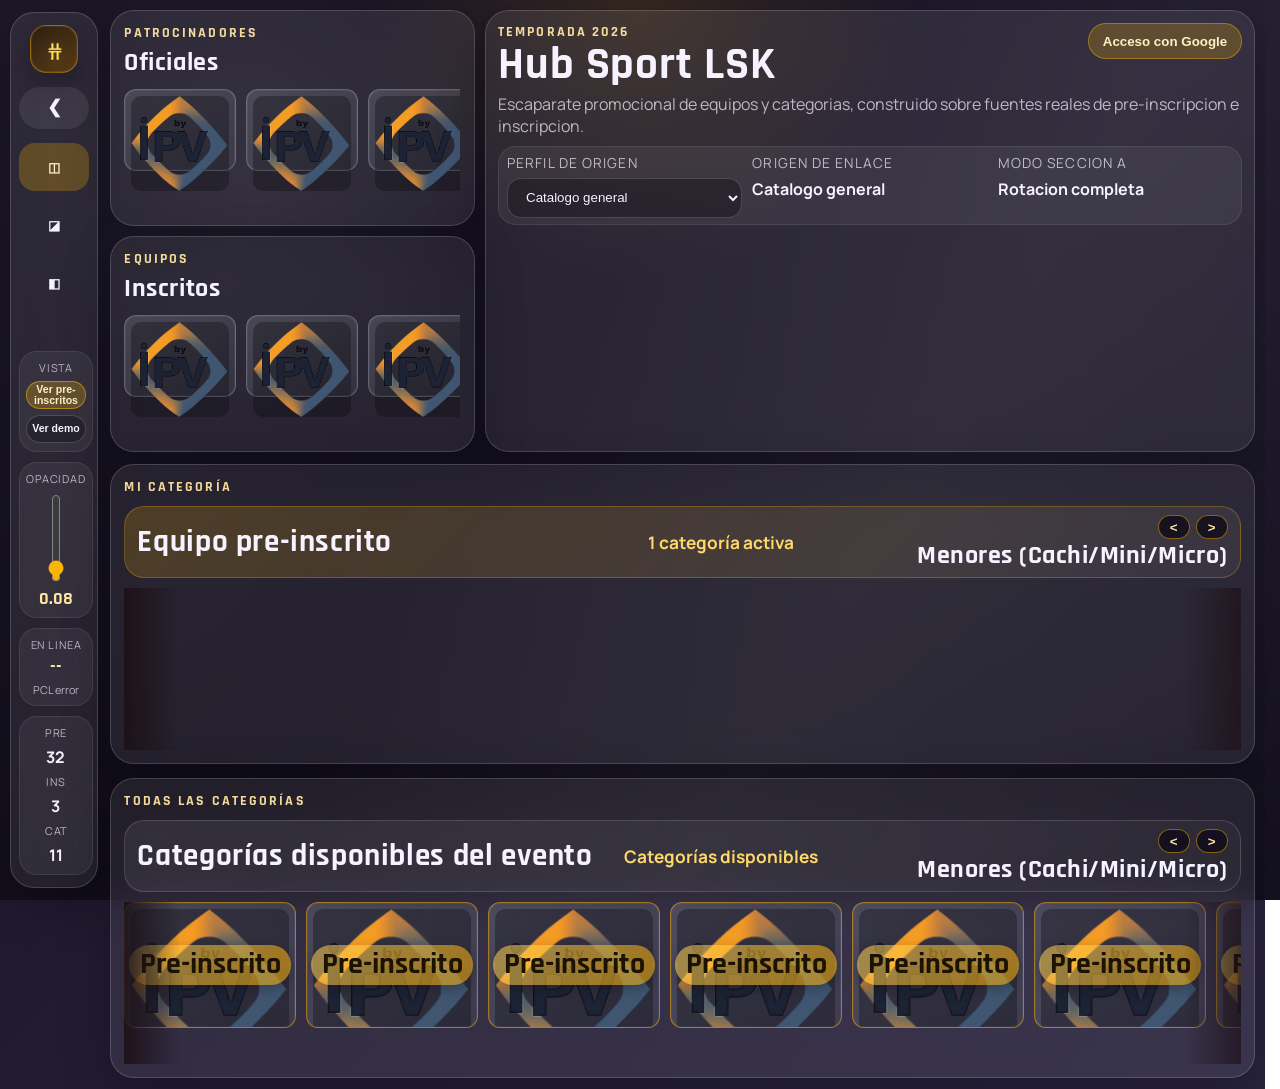
==== hub-sport-lsk/index.html @ eadfa5c9 "hsk v0.9.1: base visual estable" ====
<!DOCTYPE html>
<html lang="es">
<head>
  <meta charset="UTF-8">
  <meta name="viewport" content="width=device-width, initial-scale=1.0">
  <title>Hub Sport LSK Ultra Light</title>
  <link rel="preconnect" href="https://fonts.googleapis.com">
  <link rel="preconnect" href="https://fonts.gstatic.com" crossorigin>
  <link href="https://fonts.googleapis.com/css2?family=Manrope:wght@400;500;600;700;800&family=Rajdhani:wght@500;600;700&display=swap" rel="stylesheet">
  <link rel="stylesheet" href="styles.css">
</head>
<body class="app-loading">
  <div id="loadingOverlay" class="loading-overlay" aria-live="polite" aria-label="Cargando escaparate">
    <div class="loading-overlay-inner">
      <strong id="loadingLabel" class="loading-label">... by iPV</strong>
      <div class="loading-progress-shell" aria-hidden="true">
        <div class="loading-progress-line loading-progress-line-top"></div>
        <div class="loading-progress">
          <div class="loading-progress-card">
            <div id="loadingProgressTrack" class="loading-progress-track">
              <span class="loading-progress-slot"></span>
              <span class="loading-progress-slot"></span>
              <span class="loading-progress-slot"></span>
              <span class="loading-progress-slot"></span>
              <span class="loading-progress-slot"></span>
            </div>
          </div>
          <strong id="loadingPercent" class="loading-percent">0%</strong>
        </div>
        <div class="loading-progress-line loading-progress-line-bottom"></div>
      </div>
    </div>
  </div>
  <div class="app-background"></div>
  <div class="app-shell">
    <aside id="sidebar" class="sidebar card-glass">
        <div class="sidebar-brand">
          <div id="brandMark" class="brand-mark">
            <img src="../assets/project-h-mark-h-v2.png" alt="Project H">
          </div>
          <div id="brandMarkTooltip" class="sidebar-brand-tooltip hidden">Hub Sport LSK - Proyecto H - by iPV</div>
          <div class="sidebar-brand-copy">
            <p class="eyebrow">Hub Sport LSK</p>
            <strong>Panel promocional</strong>
          </div>
        </div>
      <button type="button" id="sidebarToggle" class="sidebar-toggle" aria-expanded="true">
        <span class="sidebar-toggle-icon" aria-hidden="true">❮</span>
      </button>
      <nav class="sidebar-nav" aria-label="Navegacion principal">
        <button type="button" class="nav-item is-active"><span class="nav-icon">◫</span><span class="nav-label">Escaparate</span></button>
        <button type="button" class="nav-item"><span class="nav-icon">◪</span><span class="nav-label">Categorias</span></button>
        <button type="button" class="nav-item"><span class="nav-icon">◧</span><span class="nav-label">Opacidad</span></button>
      </nav>
      <div class="sidebar-extra">
        <section class="sidebar-mini card-soft" aria-label="Modo de visualizacion">
          <span class="sidebar-mini-label">Vista</span>
          <div class="mode-switch" role="group" aria-label="Alternar vista de datos">
            <button type="button" id="viewModePreBtn" class="mode-btn is-active">Ver pre-inscritos</button>
            <button type="button" id="viewModeDemoBtn" class="mode-btn">Ver demo</button>
          </div>
        </section>
        <section class="sidebar-mini sidebar-opacity card-soft" aria-label="Opacidad visual">
          <span class="sidebar-mini-label">Opacidad</span>
          <input type="range" id="glassOpacityRange" min="0.00" max="1.00" step="0.01" value="0.08">
          <strong id="glassOpacityValue" class="sidebar-mini-value">0.08</strong>
        </section>
        <section class="sidebar-mini card-soft" aria-label="En linea">
          <span class="sidebar-mini-label">En linea</span>
          <strong id="onlineCount" class="sidebar-mini-value">--</strong>
          <span id="onlineStatus" class="sidebar-mini-note">PCL</span>
        </section>
        <section class="sidebar-mini card-soft" aria-label="Resumen rapido">
          <span class="sidebar-mini-label">Pre</span>
          <strong id="preCount">0</strong>
          <span class="sidebar-mini-label">Ins</span>
          <strong id="inscribedCount">0</strong>
          <span class="sidebar-mini-label">Cat</span>
          <strong id="categoryCount">0</strong>
        </section>
      </div>
    </aside>

    <div class="page-shell">
      <section class="top-showcase">
      <article class="hero-panel hero-side card-glass">
        <div class="panel-head">
          <div>
            <p class="eyebrow">Patrocinadores</p>
            <h2>Oficiales</h2>
          </div>
        </div>
        <div id="sponsorsCarousel" class="sponsors-carousel"></div>
      </article>

      <article class="hero-panel hero-main card-glass">
        <div class="panel-head">
          <div>
            <p class="eyebrow">Temporada 2026</p>
            <h1>Hub Sport LSK</h1>
          </div>
          <div class="hero-login-slot">
            <button type="button" id="heroLoginBtn" class="hero-badge hero-login-btn">Acceso con Google</button>
            <div id="heroLoginTooltip" class="hero-login-tooltip hidden">
              <span id="heroLoginTooltipText"></span>
              <button type="button" id="heroLoginTooltipLogout" class="hero-login-tooltip-logout" aria-label="Cerrar sesión">Salir</button>
            </div>
            <div id="loginDropdown" class="login-dropdown hidden">
              <p id="authStatus" class="muted">Inicia sesión con Google para personalizar la categoría origen del enlace.</p>
              <div id="googleLoginButton" class="google-login-placeholder">
                <span class="google-mark">G</span>
                <span>Continuar con Google</span>
              </div>
              <div id="userSession" class="user-session hidden">
                <strong id="userName">Usuario</strong>
                <span id="userEmail" class="muted"></span>
                <button type="button" id="logoutBtn" class="btn-ghost btn-small">Cerrar sesión</button>
              </div>
            </div>
          </div>
        </div>
        <p class="hero-subtitle">
          Escaparate promocional de equipos y categorias, construido sobre fuentes reales de pre-inscripcion e inscripcion.
        </p>
        <div class="source-bar card-soft">
          <div>
            <span class="field-label">Perfil de origen</span>
            <select id="sourceEmailSelect"></select>
          </div>
          <div>
            <span class="field-label">Origen de enlace</span>
            <strong id="sourceEmailValue">Sin perfil</strong>
          </div>
          <div>
            <span class="field-label">Modo seccion A</span>
            <strong id="sourceModeValue">Catalogo general</strong>
          </div>
        </div>
      </article>

      <article class="hero-panel hero-side card-glass">
        <div class="panel-head">
          <div>
            <p class="eyebrow">Equipos</p>
            <h2>Inscritos</h2>
          </div>
        </div>
        <div id="inscribedLogosRail" class="team-logos-carousel"></div>
      </article>

    </section>

    <main class="content-stack">
      <section class="panel card-glass">
        <div class="panel-head">
          <div>
            <p id="sectionAEyebrow" class="eyebrow">Mis categorías</p>
          </div>
          <span id="sectionAStatus" class="status-pill hidden">Catalogo general</span>
        </div>
        <p id="sectionADescription" class="section-copy"></p>
        <div class="section-category-strip">
          <h3 id="sectionATitle" class="section-category-title">Equipo(s) Pre-inscrito(s)/Inscrito(s)</h3>
          <span id="activeCategoryMeta" class="section-category-meta">Sin datos de origen</span>
          <div class="section-category-side">
            <div id="sectionANav" class="section-nav" aria-label="Navegación de categorías sección A">
              <button type="button" id="sectionAPrevBtn" class="section-nav-btn" aria-label="Categoría anterior sección A">&lt;</button>
              <button type="button" id="sectionANextBtn" class="section-nav-btn" aria-label="Categoría siguiente sección A">&gt;</button>
            </div>
            <h3 id="activeCategoryName" class="section-category-name">Sin categoria</h3>
          </div>
        </div>
        <div id="sectionADeck" class="logo-carousel"></div>
      </section>

      <section class="panel card-glass">
        <div class="panel-head">
          <div>
            <p class="eyebrow">Todas las categorías</p>
          </div>
          <span id="sectionBStatus" class="status-pill status-pill-soft hidden">Todas las demas categorias</span>
        </div>
        <p class="section-copy"></p>
        <div class="section-category-strip section-category-strip-soft">
          <h3 id="sectionBTitle" class="section-category-title">Categorías disponibles del evento</h3>
          <span id="sectionBCategoryMeta" class="section-category-meta">Categorías disponibles</span>
          <div class="section-category-side">
            <div id="sectionBNav" class="section-nav" aria-label="Navegación de categorías sección B">
              <button type="button" id="sectionBPrevBtn" class="section-nav-btn" aria-label="Categoría anterior sección B">&lt;</button>
              <button type="button" id="sectionBNextBtn" class="section-nav-btn" aria-label="Categoría siguiente sección B">&gt;</button>
            </div>
            <h3 id="sectionBCategoryName" class="section-category-name">Catálogo completo</h3>
          </div>
        </div>
        <div id="sectionBDeck" class="logo-carousel"></div>
      </section>
    </main>
    </div>
  </div>

  <script src="config.js"></script>
  <script src="https://accounts.google.com/gsi/client" async defer></script>
  <script src="app.js"></script>
</body>
</html>
---- hub-sport-lsk/styles.css ----
:root {
  --bg-top: #1a1426;
  --bg-bottom: #2a243f;
  --glass-opacity: 0.08;
  --panel: rgba(255, 255, 255, var(--glass-opacity));
  --text: #f7f2ff;
  --muted: rgba(243, 235, 255, 0.72);
  --accent: #fbb400;
  --accent-soft: rgba(251, 180, 0, 0.22);
  --gold: #ffd96a;
  --shadow: 0 18px 48px rgba(4, 4, 10, 0.28);
  --hero-panel-min-height: clamp(180px, 21vh, 238px);
  --rail-logo-width: clamp(112px, 8.4vw, 144px);
  --rail-logo-height: clamp(82px, 6.1vw, 104px);
  --showcase-logo-padding: 6px;
  --showcase-logo-radius: 12px;
  --showcase-logo-inner-radius: 10px;
  --section-card-width: clamp(172px, 13vw, 248px);
  --section-card-height: clamp(126px, 9.6vw, 184px);
  --section-carousel-min-height: clamp(150px, 18vh, 210px);
}

* { box-sizing: border-box; }
html, body { min-height: 100%; margin: 0; }
html {
  overflow-y: scroll;
  scrollbar-gutter: stable;
}
body {
  font-family: "Manrope", sans-serif;
  color: var(--text);
  background: linear-gradient(135deg, var(--bg-top), var(--bg-bottom));
  overflow-x: hidden;
}
img { display: block; max-width: 100%; }

body.app-loading {
  overflow: hidden;
}

body.app-loading .app-shell {
  opacity: 0;
  pointer-events: none;
}

.loading-overlay {
  position: fixed;
  inset: 0;
  z-index: 30;
  display: grid;
  place-items: center;
  pointer-events: none;
  opacity: 0;
  transition: opacity 0.18s ease;
}

body.app-loading .loading-overlay {
  opacity: 1;
}

.loading-overlay-inner {
  display: grid;
  gap: 18px;
  justify-items: center;
  min-width: min(480px, calc(100vw - 48px));
  padding: 28px 24px;
}

.loading-label {
  font-family: "Rajdhani", sans-serif;
  font-size: 1.6rem;
  font-weight: 700;
  letter-spacing: 0.08em;
  color: #fff1c2;
}

.loading-progress-shell {
  width: min(420px, 100%);
  display: grid;
  gap: 8px;
  justify-items: center;
}

.loading-progress-line {
  width: 100%;
  height: 1px;
  border-radius: 999px;
  background: linear-gradient(90deg, rgba(255, 217, 106, 0.16), rgba(255, 217, 106, 0.48), rgba(255, 217, 106, 0.16));
  box-shadow: 0 0 12px rgba(251, 180, 0, 0.1);
}

.loading-progress {
  display: inline-grid;
  grid-template-columns: auto auto;
  align-items: center;
  gap: 18px;
  padding: 0;
  width: max-content;
  max-width: 100%;
  justify-content: center;
  margin: 0 auto;
}

.loading-progress-card {
  display: grid;
  align-items: center;
  width: max-content;
  max-width: 100%;
  min-height: 58px;
  padding: 12px 18px;
  border-radius: 20px;
  border: 1px solid rgba(255, 255, 255, 0.14);
  background:
    linear-gradient(145deg, rgba(255, 255, 255, 0.06), rgba(255, 255, 255, 0.03)),
    rgba(12, 10, 20, 0.34);
  box-shadow:
    inset 0 0 0 1px rgba(255, 255, 255, 0.04),
    0 12px 32px rgba(5, 4, 12, 0.18);
}

.loading-progress-track {
  display: flex;
  align-items: center;
  gap: 16px;
  min-height: 28px;
  width: max-content;
}

.loading-progress-slot {
  width: 1.15em;
  text-align: center;
  font-family: "Rajdhani", sans-serif;
  font-size: 1.55rem;
  font-weight: 700;
  line-height: 1;
  color: rgba(255, 241, 194, 0.14);
}

.loading-progress-slot.is-filled {
  color: #ffd96a;
  text-shadow: 0 0 18px rgba(251, 180, 0, 0.24);
}

.loading-percent {
  min-width: 58px;
  text-align: right;
  font-family: "Rajdhani", sans-serif;
  font-size: 1.3rem;
  font-weight: 700;
  color: #fff1c2;
  justify-self: end;
}

.app-background {
  position: fixed;
  inset: 0;
  z-index: -2;
  background:
    linear-gradient(180deg, rgba(13, 10, 20, 0.3), rgba(13, 10, 20, 0.78)),
    radial-gradient(circle at top center, rgba(251, 180, 0, 0.18), transparent 25%),
    radial-gradient(circle at 20% 20%, rgba(255, 255, 255, 0.08), transparent 18%),
    linear-gradient(135deg, var(--bg-top), var(--bg-bottom));
}

body::before {
  content: "";
  position: fixed;
  inset: 0;
  pointer-events: none;
  background: linear-gradient(120deg, rgba(255, 255, 255, 0.03), transparent 40%, rgba(255, 255, 255, 0.04) 66%, transparent 100%);
}

.app-shell {
  display: grid;
  grid-template-columns: 88px minmax(0, 1fr);
  min-height: 100vh;
  gap: 12px;
  padding: 10px;
}

.page-shell { display: grid; gap: 12px; min-width: 0; }

.sidebar {
  position: sticky;
  top: 12px;
  height: calc(100vh - 24px);
  padding: 12px 8px;
  display: flex;
  flex-direction: column;
  gap: 14px;
  align-items: center;
}

.sidebar-extra {
  margin-top: auto;
  width: 100%;
  display: grid;
  gap: 10px;
}

.sidebar-mini {
  padding: 8px 6px;
  display: grid;
  gap: 6px;
  justify-items: center;
  text-align: center;
}

.sidebar-mini input[type="range"] {
  width: 100%;
  accent-color: #fbb400;
}

.sidebar-opacity {
  min-height: 156px;
  align-content: space-between;
}

.sidebar-opacity input[type="range"] {
  width: 18px;
  height: 88px;
  writing-mode: bt-lr;
  -webkit-appearance: slider-vertical;
}

.sidebar-mini-label {
  font-size: 0.68rem;
  letter-spacing: 0.08em;
  text-transform: uppercase;
  color: var(--muted);
}

.sidebar-mini-value {
  font-family: "Rajdhani", sans-serif;
  font-size: 1.15rem;
  color: #ffe6a3;
  line-height: 1;
}

.sidebar-mini-note {
  font-size: 0.68rem;
  color: var(--muted);
}

.mode-switch {
  width: 100%;
  display: grid;
  gap: 6px;
}

.mode-btn {
  width: 100%;
  border: 1px solid rgba(255, 255, 255, 0.18);
  border-radius: 999px;
  min-height: 28px;
  background: rgba(14, 14, 22, 0.35);
  color: var(--text);
  font-size: 0.66rem;
  font-weight: 700;
  cursor: pointer;
  line-height: 1.05;
  padding: 0 4px;
}

.mode-btn.is-active {
  background: rgba(251, 180, 0, 0.24);
  border-color: rgba(251, 180, 0, 0.55);
  color: #fff1c2;
}

.sidebar-brand {
    display: grid;
    gap: 10px;
    justify-items: center;
    width: 100%;
    position: relative;
  }

.brand-mark {
    width: 48px;
    height: 48px;
    padding: 4px;
    border-radius: 16px;
    display: grid;
    place-items: center;
    background: linear-gradient(145deg, rgba(45, 31, 17, 0.96), rgba(94, 61, 20, 0.92));
    border: 1px solid rgba(251, 180, 0, 0.42);
    box-shadow:
      inset 0 0 0 1px rgba(255, 236, 182, 0.08),
      0 10px 22px rgba(9, 6, 2, 0.26);
    color: #172038;
    font-family: "Rajdhani", sans-serif;
    font-size: 1.35rem;
    font-weight: 700;
  }

.brand-mark img {
  width: 82%;
  height: 82%;
  object-fit: contain;
  border-radius: 12px;
  filter: drop-shadow(0 2px 8px rgba(255, 194, 77, 0.18));
  display: block;
  object-position: center;
  transform: translate(1px, -1px);
}

.sidebar-brand-tooltip {
  position: absolute;
  top: calc(100% + 6px);
  left: 50%;
  transform: translateX(-50%);
  min-height: 30px;
  padding: 4px 10px;
  border-radius: 999px;
  background: rgba(17, 24, 54, 0.94);
  border: 1px solid rgba(255, 255, 255, 0.12);
  color: #f3d98a;
  white-space: nowrap;
  display: inline-flex;
  align-items: center;
  justify-content: center;
  gap: 8px;
  font-size: 0.78rem;
  font-weight: 700;
  box-shadow: 0 12px 32px rgba(7, 7, 13, 0.3);
  z-index: 12;
}

.sidebar-brand-tooltip.hidden {
  display: inline-flex !important;
  opacity: 0;
  transform: translateX(-50%) translateY(-4px);
  pointer-events: none;
}

.sidebar-brand-copy {
  display: none;
}

.sidebar-toggle,
.nav-item {
  border: 0;
  cursor: pointer;
}

.sidebar-toggle {
  min-height: 42px;
  width: 100%;
  border-radius: 999px;
  background: rgba(255, 255, 255, 0.08);
  color: var(--text);
  display: grid;
  place-items: center;
}

.sidebar-toggle-icon {
  font-size: 1.1rem;
  line-height: 1;
  font-weight: 700;
}

.sidebar-nav {
  display: grid;
  gap: 10px;
  width: 100%;
}

.nav-item {
  display: flex;
  align-items: center;
  justify-content: center;
  width: 100%;
  min-height: 48px;
  padding: 0;
  border-radius: 16px;
  background: transparent;
  color: var(--text);
  font-weight: 700;
}

.nav-icon {
  width: 20px;
  text-align: center;
  flex: 0 0 auto;
}

.nav-label {
  display: none;
}

.nav-item.is-active {
  background: rgba(251, 180, 0, 0.25);
  color: #fff5d3;
}

.card-glass {
  background: var(--panel);
  backdrop-filter: blur(16px);
  -webkit-backdrop-filter: blur(16px);
  border: 1px solid rgba(255, 255, 255, 0.16);
  box-shadow: var(--shadow);
  border-radius: 24px;
}

.card-soft {
  background: rgba(255, 255, 255, 0.06);
  border: 1px solid rgba(255, 255, 255, 0.08);
  border-radius: 18px;
}

.top-showcase {
  display: grid;
  grid-template-columns: minmax(180px, 0.82fr) minmax(360px, 1.86fr) minmax(170px, 0.76fr);
  grid-template-areas:
    "sponsors hero teams";
  gap: 10px;
  align-items: stretch;
  min-width: 0;
}

.top-showcase > * {
  min-width: 0;
}

.hero-side, .panel { padding: clamp(12px, 1.05vw, 16px); }
.hero-main { padding: clamp(10px, 0.95vw, 12px) clamp(10px, 1vw, 12px); }
.summary-quick { padding: 8px; }
.hero-panel,
.panel {
  contain: layout paint;
  min-width: 0;
  overflow: hidden;
}
.hero-side:first-child { grid-area: sponsors; }
.hero-main { grid-area: hero; }
.top-showcase > .hero-side:last-of-type { grid-area: teams; }
.top-showcase > .hero-panel { height: 100%; }

.panel-head {
  display: flex;
  justify-content: space-between;
  align-items: flex-start;
  gap: 16px;
}

.eyebrow {
  margin: 0 0 4px;
  font-family: "Rajdhani", sans-serif;
  font-size: 0.88rem;
  font-weight: 700;
  letter-spacing: 0.15em;
  text-transform: uppercase;
  color: rgba(255, 228, 163, 0.94);
}

h1, h2, h3, p { margin: 0; }
h1, h2, h3 { font-family: "Rajdhani", sans-serif; letter-spacing: 0.02em; }
h1 { font-size: clamp(1.75rem, 3.5vw, 3.1rem); line-height: 0.92; }
h2 { font-size: clamp(1.6rem, 3vw, 2.4rem); }
h3 { font-size: clamp(1.3rem, 2.6vw, 2rem); }

#sectionATitle,
#sectionBTitle {
  font-size: clamp(1.28rem, 2.4vw, 1.92rem);
}

#activeCategoryName,
#sectionBCategoryName {
  font-size: clamp(1.04rem, 2.08vw, 1.6rem);
}

.hero-badge, .status-pill {
  display: inline-flex;
  align-items: center;
  justify-content: center;
  min-height: 36px;
  padding: 0 14px;
  border-radius: 999px;
  background: var(--accent-soft);
  border: 1px solid rgba(251, 180, 0, 0.42);
  color: #fff1c2;
  font-weight: 700;
}

.muted { color: var(--muted); }

.status-pill-soft {
  background: rgba(255, 255, 255, 0.08);
  border-color: rgba(255, 255, 255, 0.14);
}

.hero-subtitle, .section-copy { margin-top: 10px; color: var(--muted); line-height: 1.5; }
.hero-subtitle { margin-top: 8px; line-height: 1.36; }
.section-copy {
  min-height: 56px;
}
.section-copy:empty {
  min-height: 0;
  margin-top: 0;
  display: none;
}

.opacity-toolbar {
  margin-top: 10px;
  padding: 10px 12px;
  display: flex;
  align-items: center;
  gap: 14px;
}

.opacity-control {
  flex: 1 1 auto;
}

.opacity-control input[type="range"] {
  width: 100%;
  accent-color: #fbb400;
}

.opacity-range-meta {
  display: flex;
  justify-content: space-between;
  margin-top: 4px;
  color: var(--muted);
  font-size: 0.74rem;
}

.opacity-value {
  min-width: 48px;
  text-align: right;
  font-family: "Rajdhani", sans-serif;
  font-size: 1.05rem;
  color: #ffe6a3;
}

.source-bar {
  margin-top: 8px;
  display: grid;
  grid-template-columns: repeat(3, minmax(0, 1fr));
  gap: 10px;
  padding: 6px 8px;
}

.field-label {
  display: block;
  margin-bottom: 6px;
  color: var(--muted);
  font-size: 0.86rem;
  text-transform: uppercase;
  letter-spacing: 0.08em;
}

select {
  width: 100%;
  min-height: 40px;
  border-radius: 14px;
  border: 1px solid rgba(255, 255, 255, 0.16);
  background: rgba(14, 14, 22, 0.4);
  color: var(--text);
  padding: 0 14px;
}

.hero-login-slot {
  position: relative;
  flex: 0 0 auto;
}

.hero-login-btn {
  cursor: pointer;
}

.hero-login-btn.is-google-icon {
  min-width: 72px;
  background: linear-gradient(145deg, rgba(31, 19, 6, 0.94), rgba(88, 57, 8, 0.92));
  border: 1px solid rgba(251, 180, 0, 0.58);
  box-shadow: inset 0 1px 0 rgba(255, 233, 174, 0.18);
}

.hero-login-tooltip {
  position: absolute;
  top: calc(100% + 4px);
  right: 0;
  min-height: 30px;
  padding: 4px 6px 4px 10px;
  border-radius: 999px;
  background: rgba(17, 24, 54, 0.94);
  border: 1px solid rgba(255, 255, 255, 0.12);
  color: #f3d98a;
  white-space: nowrap;
  font-size: 0.84rem;
  z-index: 60;
  pointer-events: auto;
  display: inline-flex;
  align-items: center;
  gap: 8px;
  box-shadow: 0 10px 24px rgba(3, 8, 25, 0.28);
  opacity: 1;
  transform: translateY(0);
  transition: opacity 0.16s ease, transform 0.16s ease;
}

.hero-login-tooltip.hidden {
  display: inline-flex !important;
  opacity: 0;
  transform: translateY(-4px);
  pointer-events: none;
}

.hero-login-tooltip-logout {
  min-height: 22px;
  padding: 0 8px;
  border: 0;
  border-radius: 999px;
  background: rgba(251, 180, 0, 0.16);
  color: #fff2c7;
  font: inherit;
  font-size: 0.76rem;
  font-weight: 700;
  cursor: pointer;
}

.login-dropdown {
  position: absolute;
  top: calc(100% + 10px);
  right: 0;
  width: min(340px, calc(100vw - 44px));
  padding: 18px;
  background: rgba(17, 24, 54, 0.9);
  border: 1px solid rgba(255, 255, 255, 0.14);
  border-radius: 20px;
  backdrop-filter: blur(18px);
  -webkit-backdrop-filter: blur(18px);
  box-shadow: var(--shadow);
  z-index: 50;
}

.hidden {
  display: none !important;
}

.google-login-placeholder,
.btn-ghost,
.btn-small {
  display: inline-flex;
  align-items: center;
  justify-content: center;
  gap: 10px;
}

.google-login-placeholder {
  margin-top: 14px;
  width: 100%;
  min-height: 48px;
  padding: 0 18px;
  border-radius: 999px;
  font-weight: 800;
  color: #172038;
  background: linear-gradient(145deg, #fff3c8, #ffd452);
  cursor: pointer;
}

.google-mark {
  display: inline-grid;
  place-items: center;
  width: 28px;
  height: 28px;
  font-weight: 900;
  font-size: 1.6rem;
  line-height: 1;
  font-family: Arial, sans-serif;
  background: linear-gradient(45deg, #4285f4 0 25%, #34a853 25% 50%, #fbbc05 50% 75%, #ea4335 75% 100%);
  -webkit-background-clip: text;
  background-clip: text;
  color: transparent;
}

.user-session {
  display: grid;
  gap: 8px;
  margin-top: 12px;
  padding: 14px;
  border-radius: 18px;
  background: rgba(255, 255, 255, 0.08);
}

.btn-ghost {
  min-height: 40px;
  padding: 0 14px;
  border-radius: 999px;
  border: 1px solid rgba(255, 255, 255, 0.12);
  color: var(--text);
  background: rgba(255, 255, 255, 0.08);
  cursor: pointer;
}

.btn-small {
  font: inherit;
  font-size: 0.92rem;
}

.sponsors-carousel,
.team-logos-carousel {
  margin-top: 10px;
  overflow: hidden;
  min-height: 122px;
  width: 100%;
  min-width: 0;
  position: relative;
}

.carousel-track {
    display: inline-flex;
    align-items: center;
    width: max-content;
    max-width: none;
    white-space: nowrap;
    animation: marquee 12s linear infinite;
    will-change: transform;
  }

.carousel-track:hover {
  animation-play-state: paused;
}

.carousel-group {
    display: flex;
    align-items: center;
    width: max-content;
    gap: 10px;
    flex: 0 0 auto;
    padding-right: 10px;
  }

@keyframes marquee {
  from { transform: translateX(0); }
  to { transform: translateX(-50%); }
}

@keyframes marquee-enter-right {
  from { transform: translateX(100%); }
  to { transform: translateX(-50%); }
}

@keyframes single-card-travel {
  from {
    left: 100%;
    transform: translateY(-50%);
  }
  to {
    left: calc(-1 * var(--section-card-width));
    transform: translateY(-50%);
  }
}

.sponsor-logo,
.team-logo-item {
  flex: 0 0 auto;
  width: var(--rail-logo-width);
  height: var(--rail-logo-height);
  padding: var(--showcase-logo-padding);
  border-radius: var(--showcase-logo-radius);
  display: grid;
  place-items: center;
  background: linear-gradient(145deg, rgba(128, 132, 145, 0.34), rgba(89, 95, 107, 0.22));
  border: 1px solid rgba(211, 217, 229, 0.28);
  box-shadow: inset 0 0 0 1px rgba(255, 255, 255, 0.05);
}

.sponsor-logo img,
.team-logo-item img {
  width: 100%;
  height: 100%;
  object-fit: contain;
  object-position: center;
  background: rgba(12, 12, 18, 0.35);
  border-radius: var(--showcase-logo-inner-radius);
}

.sponsors-carousel .empty-state,
.team-logos-carousel .empty-state {
  padding: 8px 0;
  background: transparent;
  border: 0;
}

.status-grid {
  margin-top: 8px;
  display: grid;
  grid-template-columns: repeat(3, minmax(0, 1fr));
  gap: 8px;
}

.status-card {
  min-height: 34px;
  padding: 6px 8px;
  border-radius: 14px;
  background: rgba(255, 255, 255, 0.06);
  border: 1px solid rgba(255, 255, 255, 0.08);
}

.status-card span { display: block; color: var(--muted); margin-bottom: 2px; font-size: 0.8rem; }
.status-card strong { font-family: "Rajdhani", sans-serif; font-size: 1.25rem; line-height: 1; }

.hero-side h2,
.summary-quick h2 {
  font-size: clamp(1.3rem, 2vw, 1.9rem);
}

.hero-main {
  min-height: var(--hero-panel-min-height);
}

.hero-side {
  min-height: var(--hero-panel-min-height);
}

.top-showcase > .hero-panel {
  min-height: var(--hero-panel-min-height);
}

.summary-quick .panel-head {
  margin-bottom: 2px;
}

.content-stack { display: grid; gap: 14px; min-width: 0; }
.content-stack > * { min-width: 0; }
.section-category-strip {
  position: relative;
  margin-top: 6px;
  padding: 8px 12px;
  border-radius: 20px;
  background: linear-gradient(135deg, rgba(255, 184, 0, 0.18), rgba(255, 255, 255, 0.06));
  border: 1px solid rgba(251, 180, 0, 0.28);
  min-height: 0;
  display: grid;
  grid-template-columns: minmax(220px, 1.08fr) minmax(140px, 0.56fr) minmax(180px, 0.9fr);
  align-items: center;
  gap: 8px;
  overflow: hidden;
}

.section-category-strip-soft {
  background: linear-gradient(135deg, rgba(255, 255, 255, 0.07), rgba(255, 255, 255, 0.03));
  border-color: rgba(255, 255, 255, 0.14);
}

.section-category-title {
  margin: 0;
  text-align: left;
  font-size: clamp(1.08rem, 1.8vw, 1.56rem);
  line-height: 1;
  min-width: 0;
  white-space: nowrap;
  overflow: hidden;
  text-overflow: ellipsis;
}

.section-category-meta {
  position: static;
  color: var(--gold);
  font-weight: 700;
  text-align: center;
  white-space: nowrap;
  font-size: clamp(0.94rem, 1.35vw, 1.14rem);
  min-width: 0;
  overflow: hidden;
  text-overflow: ellipsis;
}

.section-category-name {
  margin: 0;
  width: auto;
  text-align: right;
  font-size: clamp(1.1rem, 1.9vw, 1.54rem);
  line-height: 1;
  min-width: 0;
  white-space: nowrap;
  overflow: hidden;
  text-overflow: ellipsis;
}

.section-category-side {
  display: grid;
  justify-items: end;
  gap: 4px;
  min-width: 0;
  grid-template-rows: auto auto;
}

.section-nav {
  display: inline-flex;
  gap: 6px;
  z-index: 3;
  justify-self: end;
}

.section-nav-btn {
  min-width: 32px;
  min-height: 24px;
  border-radius: 999px;
  border: 1px solid rgba(251, 180, 0, 0.5);
  background: rgba(15, 12, 26, 0.82);
  color: #ffe5a2;
  font-weight: 800;
  cursor: pointer;
  line-height: 1;
  padding: 0 7px;
}

.section-nav.is-disabled {
  opacity: 0.35;
  pointer-events: none;
}

.section-nav-btn:disabled {
  cursor: default;
}

.logo-carousel {
  margin-top: 10px;
  overflow: hidden;
  min-width: 0;
  position: relative;
  min-height: var(--section-carousel-min-height);
  width: 100%;
}

.logo-carousel .carousel-track {
  animation: marquee 12s linear infinite;
}

.logo-carousel-single {
    width: 100%;
    min-height: var(--section-carousel-min-height);
    display: flex;
    align-items: center;
    justify-content: flex-start;
    gap: 12px;
  }

.logo-carousel-single-travel {
  width: 100%;
  min-height: var(--section-carousel-min-height);
  position: relative;
  overflow: hidden;
}

.logo-carousel-single-travel .section-logo-item {
  position: absolute;
  top: 50%;
  left: 100%;
  transform: translateY(-50%);
  animation: single-card-travel 16s linear infinite;
  will-change: left, transform;
}

.logo-carousel-single-travel:hover .section-logo-item {
  animation-play-state: paused;
}

.logo-carousel:hover .carousel-track {
    animation-play-state: paused;
  }

.section-marquee-track {
  animation: marquee-enter-right 16s linear infinite;
}

.logo-carousel::before,
.logo-carousel::after {
  content: "";
  position: absolute;
  top: 0;
  bottom: 0;
  width: 56px;
  pointer-events: none;
  z-index: 2;
}

.logo-carousel::before {
  left: 0;
  background: linear-gradient(90deg, rgba(28, 16, 22, 0.88), rgba(28, 16, 22, 0));
}

.logo-carousel::after {
  right: 0;
  background: linear-gradient(270deg, rgba(28, 16, 22, 0.68), rgba(28, 16, 22, 0));
}

.section-logo-item {
  position: relative;
  width: var(--section-card-width);
  height: var(--section-card-height);
  border-radius: var(--showcase-logo-radius);
  overflow: hidden;
  padding: var(--showcase-logo-padding);
  background: linear-gradient(145deg, rgba(128, 132, 145, 0.34), rgba(89, 95, 107, 0.22));
  border: 1px solid rgba(211, 217, 229, 0.28);
  box-shadow: inset 0 0 0 1px rgba(255, 255, 255, 0.05);
}

.section-logo-item img {
  width: 100%;
  height: 100%;
  object-fit: contain;
  object-position: center;
  background: rgba(12, 12, 18, 0.35);
  border-radius: var(--showcase-logo-inner-radius);
}

.section-logo-item.is-inscribed {
  border-color: rgba(126, 224, 169, 0.6);
}

.section-logo-item.is-pre {
  border-color: rgba(255, 177, 0, 0.52);
}

.section-logo-badge {
    position: absolute;
    right: 4px;
    bottom: 4px;
    min-height: 24px;
    padding: 0 10px;
    border-radius: 999px;
    display: inline-flex;
    align-items: center;
    justify-content: center;
    font-family: "Rajdhani", sans-serif;
    font-size: clamp(1.9rem, 2.05vw, 2.5rem);
    font-weight: 900;
    letter-spacing: 0;
    line-height: 1;
    white-space: nowrap;
    overflow: hidden;
    text-overflow: ellipsis;
    color: #1c1202;
  background: linear-gradient(135deg, rgba(255, 212, 92, 0.54), rgba(255, 177, 0, 0.54));
  box-shadow: 0 4px 12px rgba(13, 10, 20, 0.28);
}

.section-logo-item.is-pre .section-logo-badge {
  left: 4px;
  right: 4px;
  top: 50%;
  bottom: auto;
  width: auto;
  min-height: 40px;
  transform: translateY(-50%);
}

.section-logo-item.is-inscribed .section-logo-badge {
  left: -11%;
  right: auto;
  top: 50%;
  bottom: auto;
  width: 122%;
  min-height: 40px;
  font-size: clamp(1.7rem, 1.85vw, 2.2rem);
  transform: translateY(-50%) rotate(-35deg);
  transform-origin: center;
  border-radius: 10px;
  background: linear-gradient(135deg, rgba(188, 255, 211, 0.52), rgba(87, 213, 141, 0.52));
}

.empty-state {
  padding: 22px;
  border-radius: 20px;
  background: rgba(255, 255, 255, 0.04);
  border: 1px dashed rgba(255, 255, 255, 0.16);
  color: var(--muted);
}

@media (max-width: 1480px) {
  .top-showcase {
    grid-template-columns: minmax(230px, 0.9fr) minmax(0, 1.9fr);
    grid-template-areas:
      "sponsors hero"
      "teams hero";
  }
}

@media (max-width: 1180px) {
  .top-showcase {
      grid-template-columns: 1fr;
      grid-template-areas: "hero" "sponsors" "teams";
    }

  .app-shell {
    grid-template-columns: 1fr;
  }

  .sidebar {
    position: relative;
    top: 0;
    height: auto;
    flex-direction: row;
    justify-content: space-between;
    align-items: center;
  }

  .sidebar-extra {
    margin-top: 0;
    width: auto;
    display: flex;
    gap: 8px;
  }

  .sidebar-mini {
    min-width: 92px;
  }

  .sidebar-opacity {
    min-height: 96px;
  }

  .sidebar-opacity input[type="range"] {
    width: 100%;
    height: auto;
    writing-mode: horizontal-tb;
    -webkit-appearance: auto;
  }

  .sidebar-nav {
    display: flex;
    width: auto;
  }

   .source-bar, .status-grid { grid-template-columns: 1fr; }
  }

  @media (max-width: 720px) {
    .app-shell { padding: 10px; }
    .page-shell { gap: 10px; }
    .hero-side, .hero-main, .summary-quick, .panel { padding: 14px; }
  .section-category-strip {
    padding: 8px 12px;
    grid-template-columns: 1fr;
    justify-items: start;
    gap: 6px;
  }
  .section-category-title,
  .section-category-name {
    text-align: left;
    font-size: clamp(1.24rem, 4vw, 1.8rem);
  }
  .section-category-meta {
    text-align: left;
    font-size: clamp(0.92rem, 2.8vw, 1.1rem);
  }
  .section-category-side {
    justify-items: start;
    width: 100%;
    grid-template-rows: auto;
  }
  .section-nav {
    position: static;
  }
  .team-card { flex-basis: min(84vw, 280px); }
  .sponsor-logo,
  .team-logo-item {
      width: 96px;
      height: 72px;
    }
  .section-logo-item {
      width: 164px;
      height: 120px;
    }
}
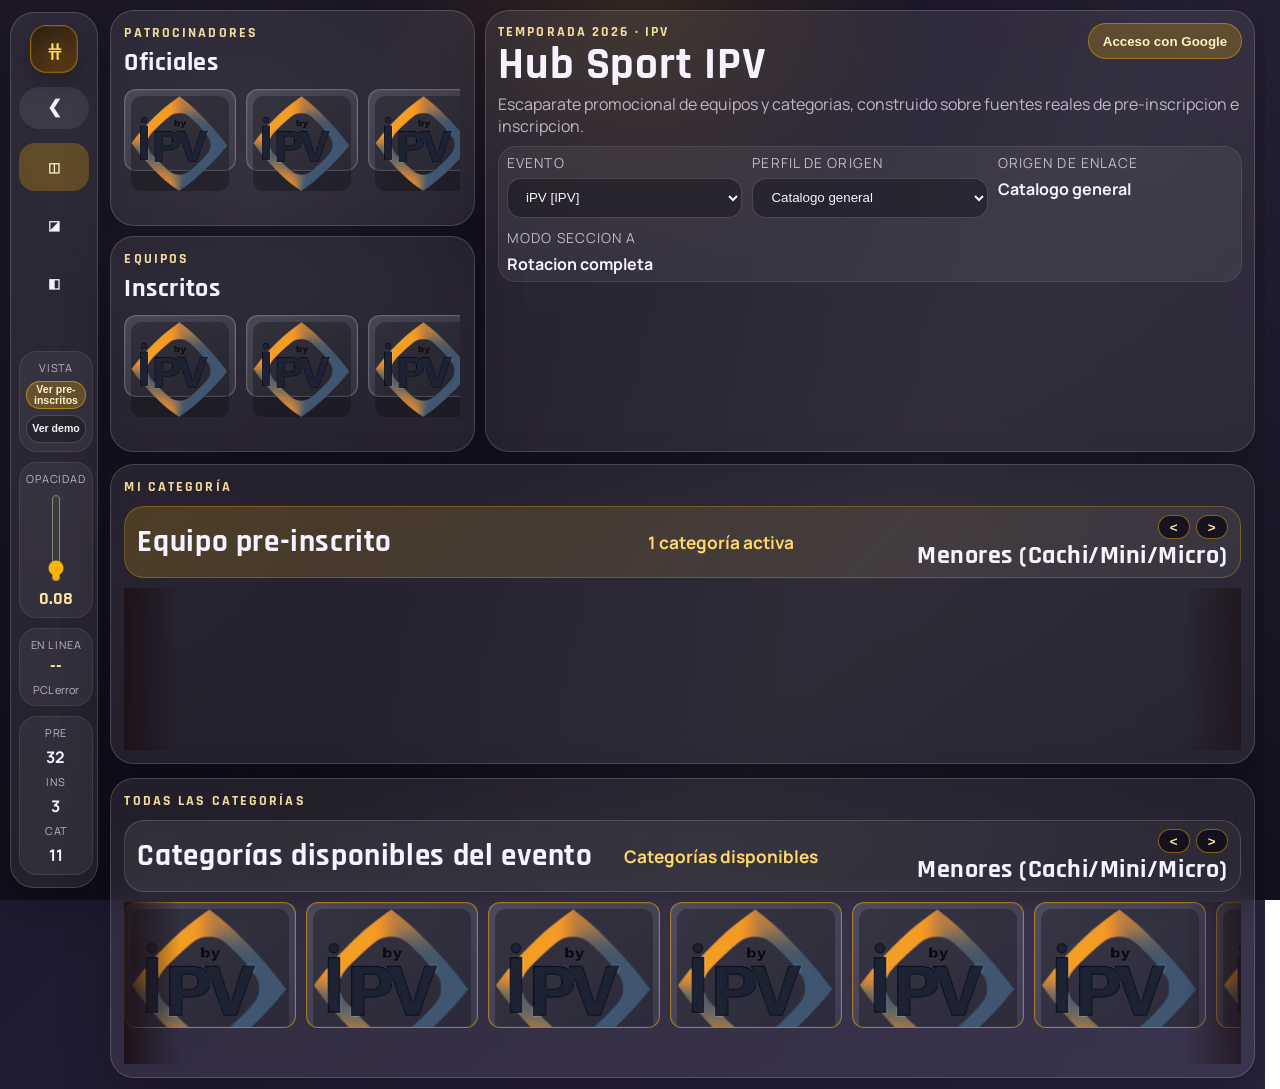
==== commit 4c0f92ab: "hs-v0.9.10 - cierre estabilización PCL + unificación viewMode + reglas UI + hero condicional + DEMO " ====
--- a/hub-sport-lsk/index.html
+++ b/hub-sport-lsk/index.html
@@ -3,7 +3,7 @@
 <head>
   <meta charset="UTF-8">
   <meta name="viewport" content="width=device-width, initial-scale=1.0">
-  <title>Hub Sport LSK Ultra Light</title>
+  <title>Hub Sport</title>
   <link rel="preconnect" href="https://fonts.googleapis.com">
   <link rel="preconnect" href="https://fonts.gstatic.com" crossorigin>
   <link href="https://fonts.googleapis.com/css2?family=Manrope:wght@400;500;600;700;800&family=Rajdhani:wght@500;600;700&display=swap" rel="stylesheet">
@@ -12,6 +12,7 @@
 <body class="app-loading">
   <div id="loadingOverlay" class="loading-overlay" aria-live="polite" aria-label="Cargando escaparate">
     <div class="loading-overlay-inner">
+      <img id="loadingEventLogo" src="../assets/logo-ipv-oficial.png" alt="Logo evento" style="width:56px;height:56px;object-fit:contain;display:block;margin:0 auto 8px;">
       <strong id="loadingLabel" class="loading-label">... by iPV</strong>
       <div class="loading-progress-shell" aria-hidden="true">
         <div class="loading-progress-line loading-progress-line-top"></div>
@@ -38,9 +39,9 @@
           <div id="brandMark" class="brand-mark">
             <img src="../assets/project-h-mark-h-v2.png" alt="Project H">
           </div>
-          <div id="brandMarkTooltip" class="sidebar-brand-tooltip hidden">Hub Sport LSK - Proyecto H - by iPV</div>
+          <div id="brandMarkTooltip" class="sidebar-brand-tooltip hidden">Hub Sport - Proyecto H - by iPV</div>
           <div class="sidebar-brand-copy">
-            <p class="eyebrow">Hub Sport LSK</p>
+            <p class="eyebrow">Hub Sport</p>
             <strong>Panel promocional</strong>
           </div>
         </div>
@@ -96,8 +97,8 @@
       <article class="hero-panel hero-main card-glass">
         <div class="panel-head">
           <div>
-            <p class="eyebrow">Temporada 2026</p>
-            <h1>Hub Sport LSK</h1>
+            <p id="heroEventEyebrow" class="eyebrow">Temporada 2026</p>
+            <h1 id="heroEventTitle">Hub Sport</h1>
           </div>
           <div class="hero-login-slot">
             <button type="button" id="heroLoginBtn" class="hero-badge hero-login-btn">Acceso con Google</button>
@@ -124,14 +125,18 @@
         </p>
         <div class="source-bar card-soft">
           <div>
+            <span class="field-label">Evento</span>
+            <select id="eventSelect"></select>
+          </div>
+          <div class="hero-config-block">
             <span class="field-label">Perfil de origen</span>
             <select id="sourceEmailSelect"></select>
           </div>
-          <div>
+          <div class="hero-config-block">
             <span class="field-label">Origen de enlace</span>
             <strong id="sourceEmailValue">Sin perfil</strong>
           </div>
-          <div>
+          <div class="hero-config-block">
             <span class="field-label">Modo seccion A</span>
             <strong id="sourceModeValue">Catalogo general</strong>
           </div>
